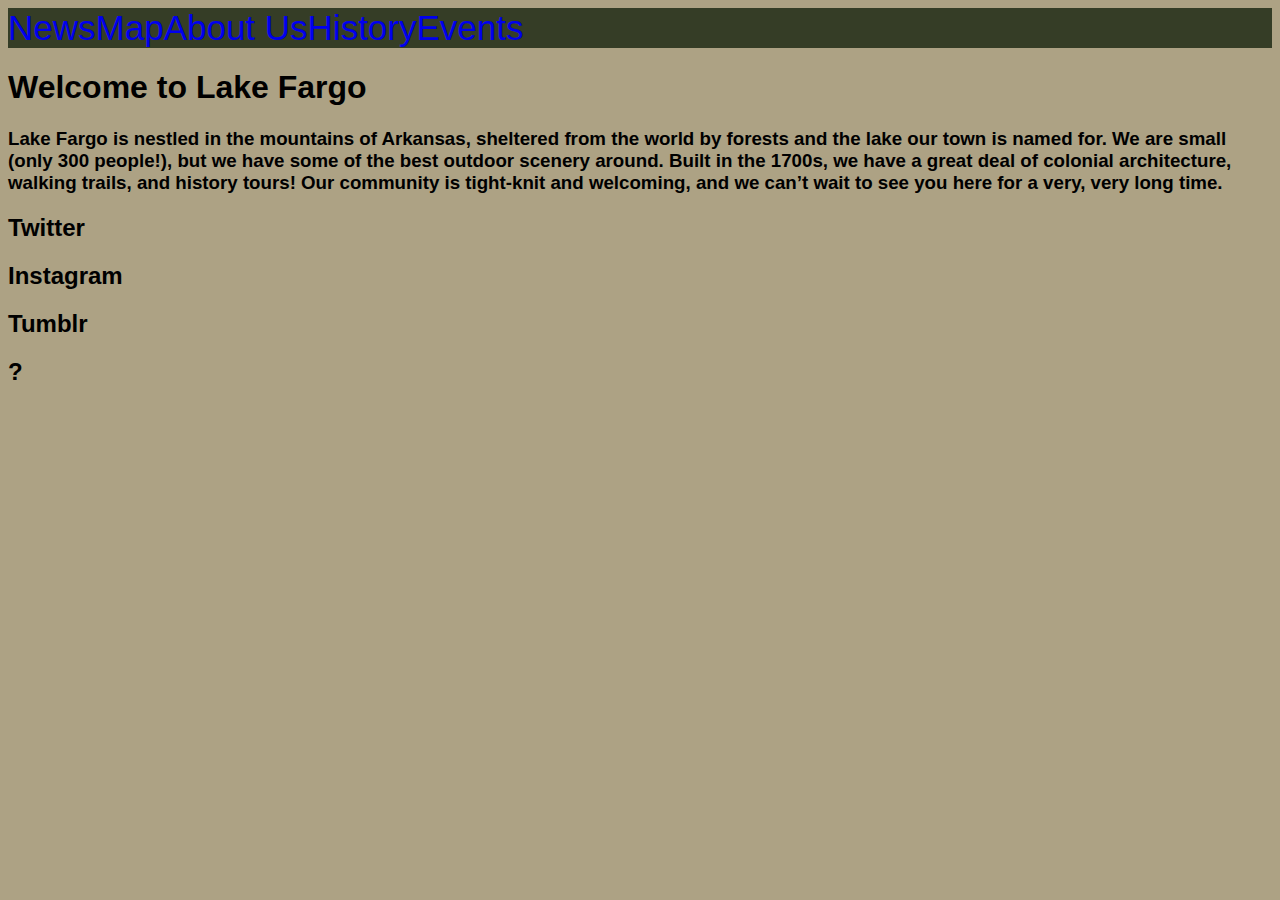
==== index.html @ 4c297550 "Update index.html" ====
<!DOCTYPE html>
<html lang="en">
<head>
    <meta charset="UTF-8">
    <meta http-equiv="X-UA-Compatible" content="IE=edge">
    <meta name="viewport" content="width=device-width, initial-scale=1.0">
    <title>WebDesign2024</title>
    <link href="style.css" rel="stylesheet">
    <link href="https://fonts.cdnfonts.com/css/old-typewriter" rel="stylesheet">
</head>

<body>
<nav>
    <ul class="navbar">
        <a href="News.html"><li>News</li></a>
        <a href="Map.html"><li>Map</li></a>
        <a href="AboutUs.html"><li>About Us</li></a>
        <a href="History.html"><li>History</li></a>
        <a href="Events.html"><li>Events</li></a>
    </ul>
</nav>   

  <h1>Welcome to Lake Fargo</h1>
    <style>
    @import url('https://fonts.cdnfonts.com/css/old-typewriter');
    </style>   
    
     <style>
        p {
          background-image: "images/SmallTown.jpg" width="1824px" height="969px"
        }
        </style> 
    
     <div id="townpara">
        <h3>Lake Fargo is nestled in the mountains of Arkansas, 
            sheltered from the world by forests and the lake our town is named for. We are small 
            (only 300 people!), but we have some of the best outdoor scenery around. Built in the 1700s, 
            we have a great deal of colonial architecture, walking trails, and history tours! Our community 
            is tight-knit and welcoming, and we can’t wait to see you here for a very, very long time.</h3>
    </div>
    
    <div id="mediabuttons">
        <h2>Twitter</h2>
        <h2>Instagram</h2>
        <h2>Tumblr</h2>
        <h2 id="podcatcher">?</h2>
    </div>
</body>
</html>
---- style.css ----
body{
    background-color: #ada284;
} 
h1{
    font-family: 'Old typewriter', sans-serif;
}
h2{
    font-family: 'Type Keys', sans-serif;
    font-family: 'Type Keys Filled', sans-serif;
                                                
}

.navbar{
    font-family: 'Type Keys', sans-serif;
    font-family: 'Type Keys Filled', sans-serif;
    font-size: 35px
}

ul {
  list-style-type: none;
  margin: 0;
  padding: 0;
  overflow: hidden;
  background-color: #353d26;
}

li {
  float: left;
}

li a {
  display: block;
  color: white;
  text-align: center;
  padding: 14px 16px;
  text-decoration: none;
}

li {
  border-right: 150px solid #353d26;
}

li:last-child {
  border-right: none;
}

h3{                                                                   
    font-family: 'Century Schoolbook', sans-serif;
}
img{
    width: 100%;
    height: auto;
}
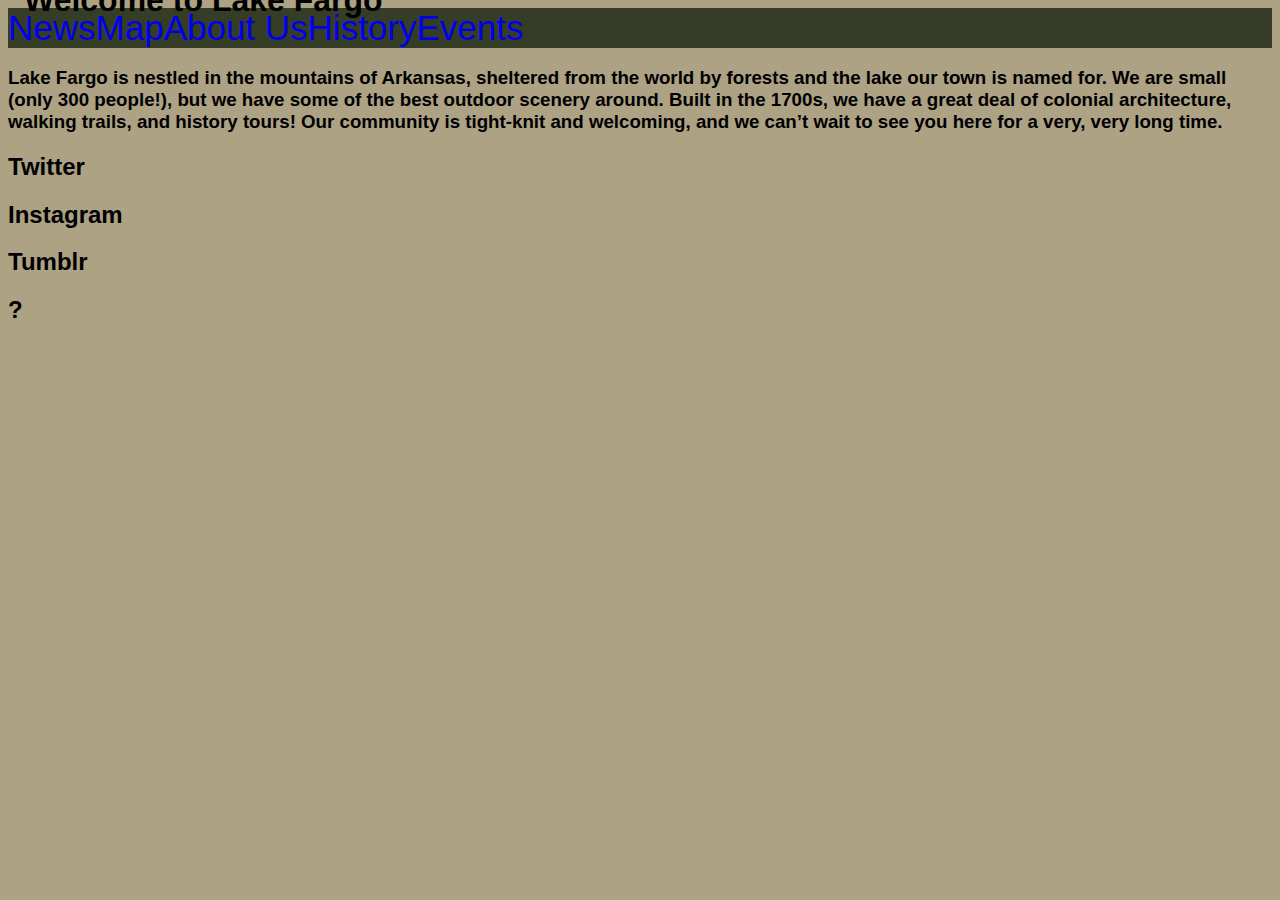
==== commit 6085e3fb: "Update index.html" ====
--- a/index.html
+++ b/index.html
@@ -20,16 +20,18 @@
     </ul>
 </nav>   
 
-  <h1>Welcome to Lake Fargo</h1>
+ <div class="container">
+    <h1 class="title">Welcome to Lake Fargo</h1>
     <style>
-    @import url('https://fonts.cdnfonts.com/css/old-typewriter');
-    </style>   
-    
-     <style>
+        @import url('https://fonts.cdnfonts.com/css/old-typewriter');
+    </style>
+
+    <style>
         p {
           background-image: "images/SmallTown.jpg" width="1824px" height="969px"
         }
         </style> 
+    </div>
     
      <div id="townpara">
         <h3>Lake Fargo is nestled in the mountains of Arkansas, 
--- a/style.css
+++ b/style.css
@@ -9,6 +9,17 @@
     font-family: 'Type Keys Filled', sans-serif;
                                                 
 }
+
+.container {
+    position: relative;
+    text-align: center;
+  }
+  
+  .title {
+    position: absolute;
+    bottom: 8px;
+    left: 16px;
+  }
 
 .navbar{
     font-family: 'Type Keys', sans-serif;
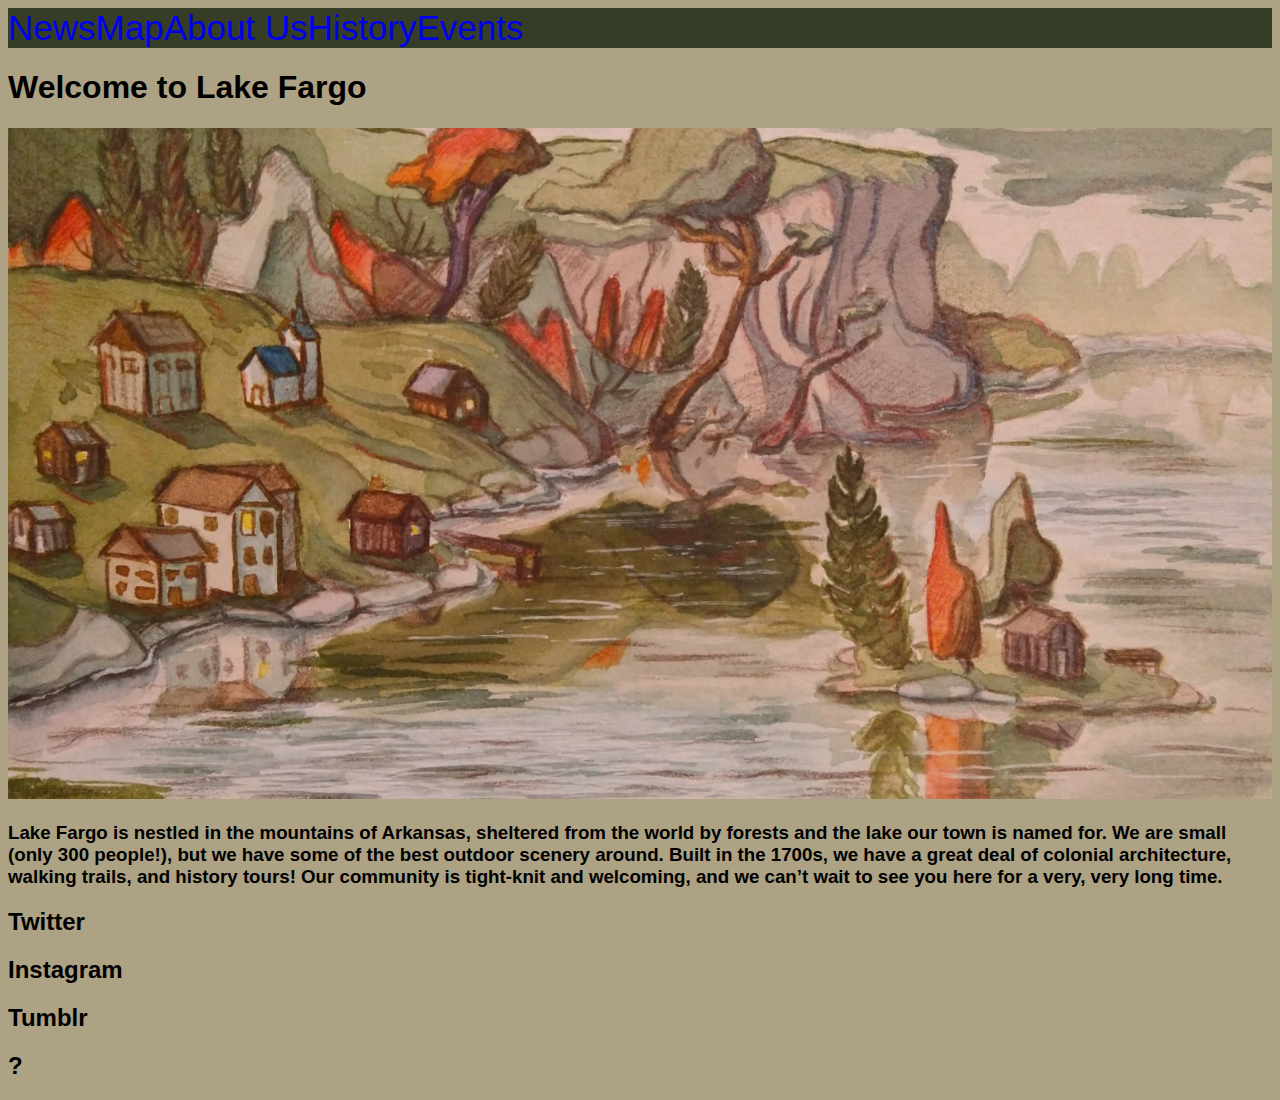
==== commit 9da4aa6f: "Update index.html" ====
--- a/index.html
+++ b/index.html
@@ -20,18 +20,12 @@
     </ul>
 </nav>   
 
- <div class="container">
-    <h1 class="title">Welcome to Lake Fargo</h1>
+<h1>Welcome to Lake Fargo</h1>
     <style>
         @import url('https://fonts.cdnfonts.com/css/old-typewriter');
     </style>
 
-    <style>
-        p {
-          background-image: "images/SmallTown.jpg" width="1824px" height="969px"
-        }
-        </style> 
-    </div>
+    <img src="images/SmallTown.jpg" width="1824px" height="969px">
     
      <div id="townpara">
         <h3>Lake Fargo is nestled in the mountains of Arkansas, 
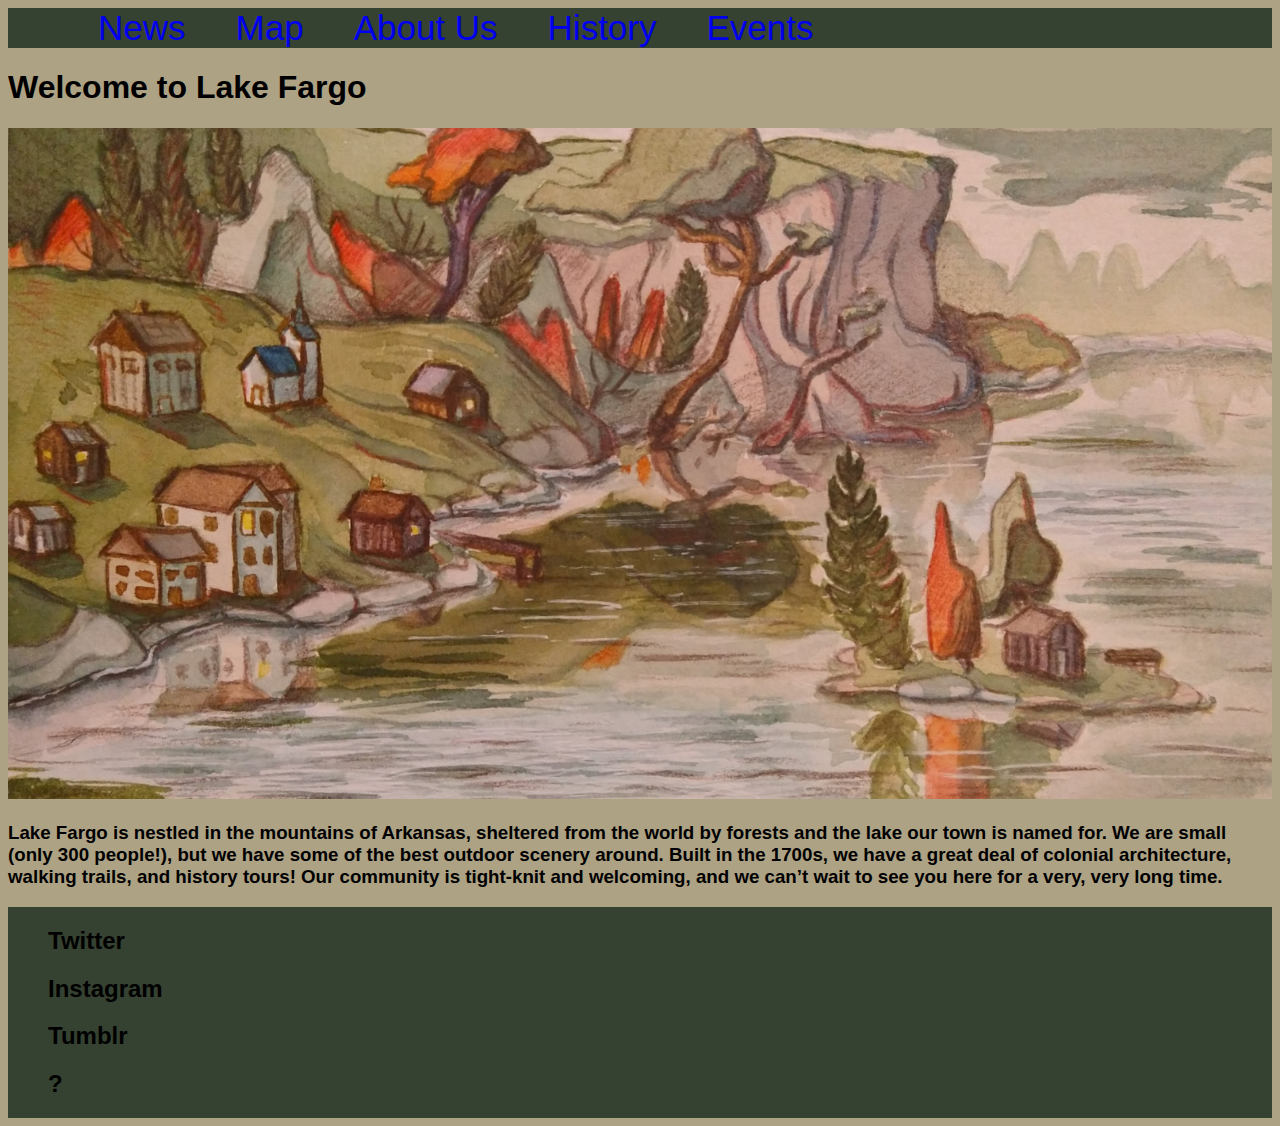
==== commit 41c7da83: "Update index.html" ====
--- a/index.html
+++ b/index.html
@@ -35,11 +35,13 @@
             is tight-knit and welcoming, and we can’t wait to see you here for a very, very long time.</h3>
     </div>
     
-    <div id="mediabuttons">
-        <h2>Twitter</h2>
-        <h2>Instagram</h2>
-        <h2>Tumblr</h2>
-        <h2 id="podcatcher">?</h2>
-    </div>
+    <nav class="bottomnav">
+    <ul id="media">
+         <h2>Twitter</h2>
+         <h2>Instagram</h2>
+         <h2>Tumblr</h2>
+         <h2 id="podcatcher">?</h2>
+    </ul>
+    </nav>
 </body>
 </html>
--- a/style.css
+++ b/style.css
@@ -10,45 +10,28 @@
                                                 
 }
 
-.container {
-    position: relative;
-    text-align: center;
-  }
-  
-  .title {
-    position: absolute;
-    bottom: 8px;
-    left: 16px;
-  }
-
 .navbar{
     font-family: 'Type Keys', sans-serif;
     font-family: 'Type Keys Filled', sans-serif;
-    font-size: 35px
+    font-size: 35px;
+    color: black
 }
 
 ul {
   list-style-type: none;
   margin: 0;
-  padding: 0;
+  padding: 12;
   overflow: hidden;
-  background-color: #353d26;
+  background-color: #364231;
 }
 
 li {
   float: left;
 }
 
-li a {
-  display: block;
-  color: white;
-  text-align: center;
-  padding: 14px 16px;
-  text-decoration: none;
-}
-
 li {
-  border-right: 150px solid #353d26;
+  border-right: 50px solid #364231;
+  border-left: 50px solid #364231;
 }
 
 li:last-child {
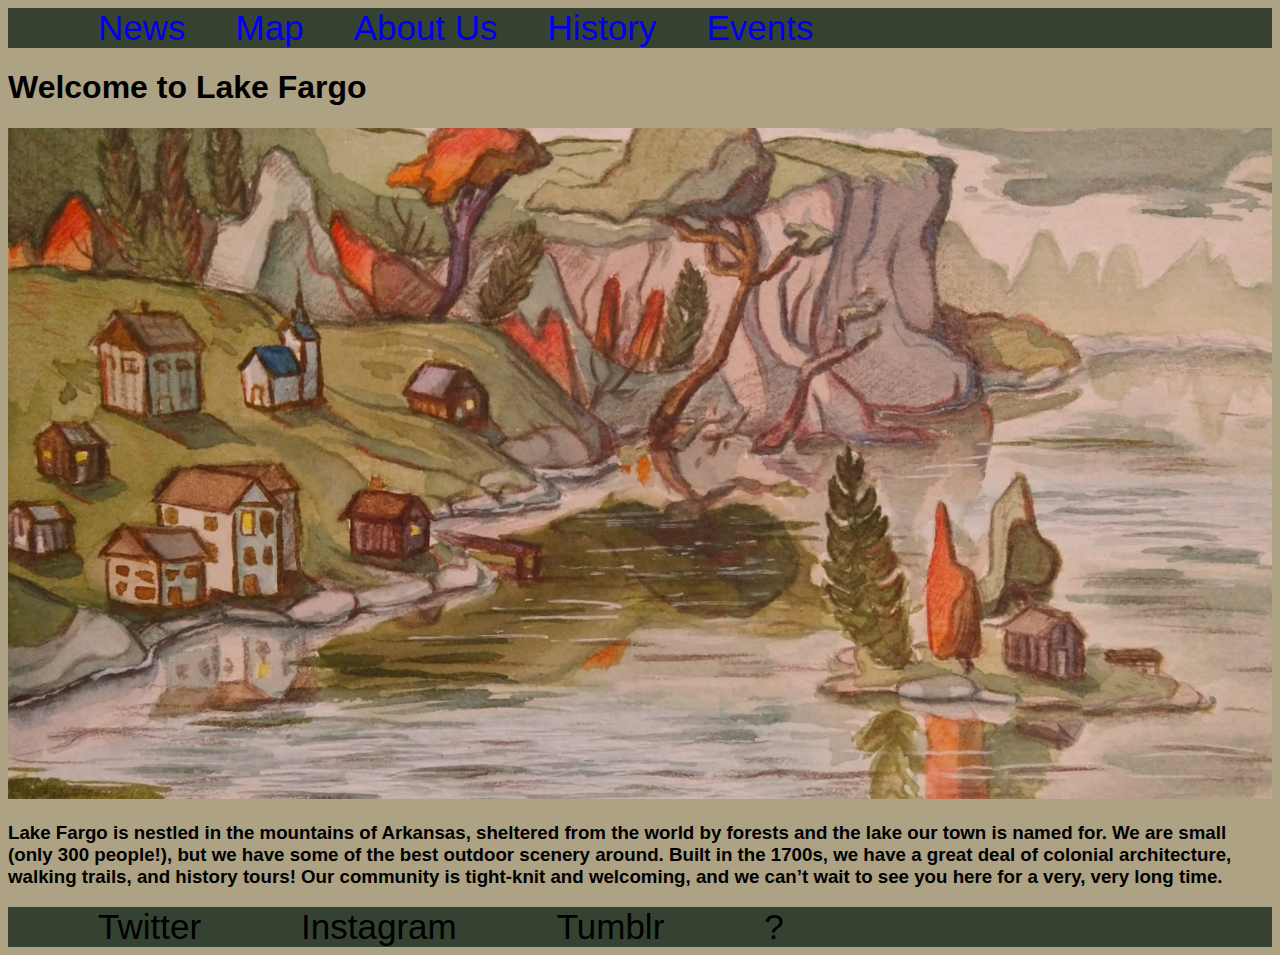
==== commit 2b304b81: "Update index.html" ====
--- a/index.html
+++ b/index.html
@@ -35,13 +35,13 @@
             is tight-knit and welcoming, and we can’t wait to see you here for a very, very long time.</h3>
     </div>
     
-    <nav class="bottomnav">
+<nav class="bottomnav">
     <ul id="media">
-         <h2>Twitter</h2>
-         <h2>Instagram</h2>
-         <h2>Tumblr</h2>
-         <h2 id="podcatcher">?</h2>
+         <li>Twitter</li>
+         <li>Instagram</li>
+         <li>Tumblr</li>
+         <li id="podcatcher">?</li>
     </ul>
-    </nav>
+</nav>
 </body>
 </html>
--- a/style.css
+++ b/style.css
@@ -45,5 +45,34 @@
     width: 100%;
     height: auto;
 }
+
+.bottomnav {
+    font-family: 'Type Keys', sans-serif;
+    font-family: 'Type Keys Filled', sans-serif;
+    font-size: 35px;
+    color: black 
+}
+.media{
+    list-style-type: none;
+    margin: 0;
+    padding: 12;
+    overflow: hidden;
+    background-color: #364231;
+  }
+  
+  li {
+    float: left;
+  }
+  
+  li {
+    border-right: 50px solid #364231;
+    border-left: 50px solid #364231;
+  }
+  
+  li:last-child {
+    border-right: none;
+  }
+
+   
     
 
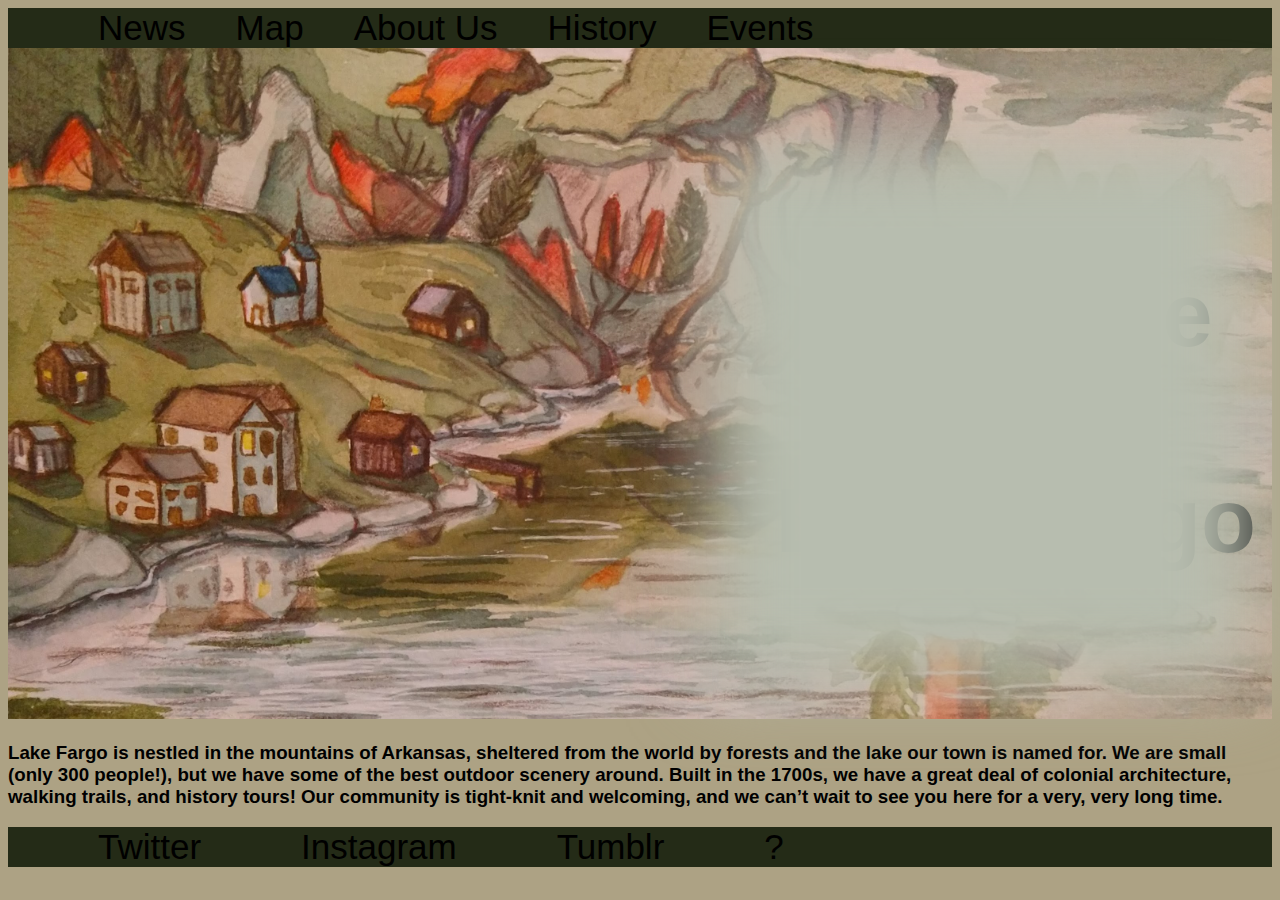
==== commit 23c8abbd: "Update index.html" ====
--- a/index.html
+++ b/index.html
@@ -18,14 +18,19 @@
         <a href="History.html"><li>History</li></a>
         <a href="Events.html"><li>Events</li></a>
     </ul>
-</nav>   
-
-<h1>Welcome to Lake Fargo</h1>
+</nav>  
+    
+<div class="container">
+    <div class= "welcome"><h1>Welcome<br>to<br>Lake Fargo<br></h1></div>
+    
     <style>
         @import url('https://fonts.cdnfonts.com/css/old-typewriter');
     </style>
-
+    <div class="square"></div>
+    
     <img src="images/SmallTown.jpg" width="1824px" height="969px">
+</div>
+   
     
      <div id="townpara">
         <h3>Lake Fargo is nestled in the mountains of Arkansas, 
--- a/style.css
+++ b/style.css
@@ -14,15 +14,62 @@
     font-family: 'Type Keys', sans-serif;
     font-family: 'Type Keys Filled', sans-serif;
     font-size: 35px;
-    color: black
+        a{
+            color: black;
+        }
 }
+
+
+.container {
+  position: relative;
+  text-align: center;
+}
+
+.welcome {
+  position: absolute;
+  bottom: 90px;
+  right: 16px;
+  font-size: 45px;
+}
+
+.square {
+  height: 550px;
+  width: 550px;
+  background-color:#b7bdaf;
+  filter: blur(40px);
+  position: absolute;
+  bottom: 40px;
+  right: 16px;
+}
+
+#news:hover{
+    color: white
+}
+
+#map:hover{
+    color:white
+}
+
+#about:hover{
+    color:white
+}
+
+#history:hover{
+    color:white
+}
+
+#events:hover{
+    color:white 
+}
+
+
 
 ul {
   list-style-type: none;
   margin: 0;
   padding: 12;
   overflow: hidden;
-  background-color: #364231;
+  background-color: #242b17;
 }
 
 li {
@@ -30,8 +77,8 @@
 }
 
 li {
-  border-right: 50px solid #364231;
-  border-left: 50px solid #364231;
+  border-right: 50px solid #242b17;
+  border-left: 50px solid #242b17;
 }
 
 li:last-child {
@@ -46,18 +93,40 @@
     height: auto;
 }
 
+.townpara{
+  margin: 75px 45px
+
+}
+
 .bottomnav {
     font-family: 'Type Keys', sans-serif;
     font-family: 'Type Keys Filled', sans-serif;
     font-size: 35px;
     color: black 
 }
-.media{
+
+#twitter:hover{
+  color:white 
+}
+
+#insta:hover{
+  color:white 
+}
+
+#tumblr:hover{
+  color:white 
+}
+
+#podcatcher:hover{
+  color:white 
+}
+
+ul {
     list-style-type: none;
     margin: 0;
     padding: 12;
     overflow: hidden;
-    background-color: #364231;
+    background-color: #242b17;
   }
   
   li {
@@ -65,8 +134,8 @@
   }
   
   li {
-    border-right: 50px solid #364231;
-    border-left: 50px solid #364231;
+    border-right: 50px solid #242b17;
+    border-left: 50px solid #242b17;
   }
   
   li:last-child {
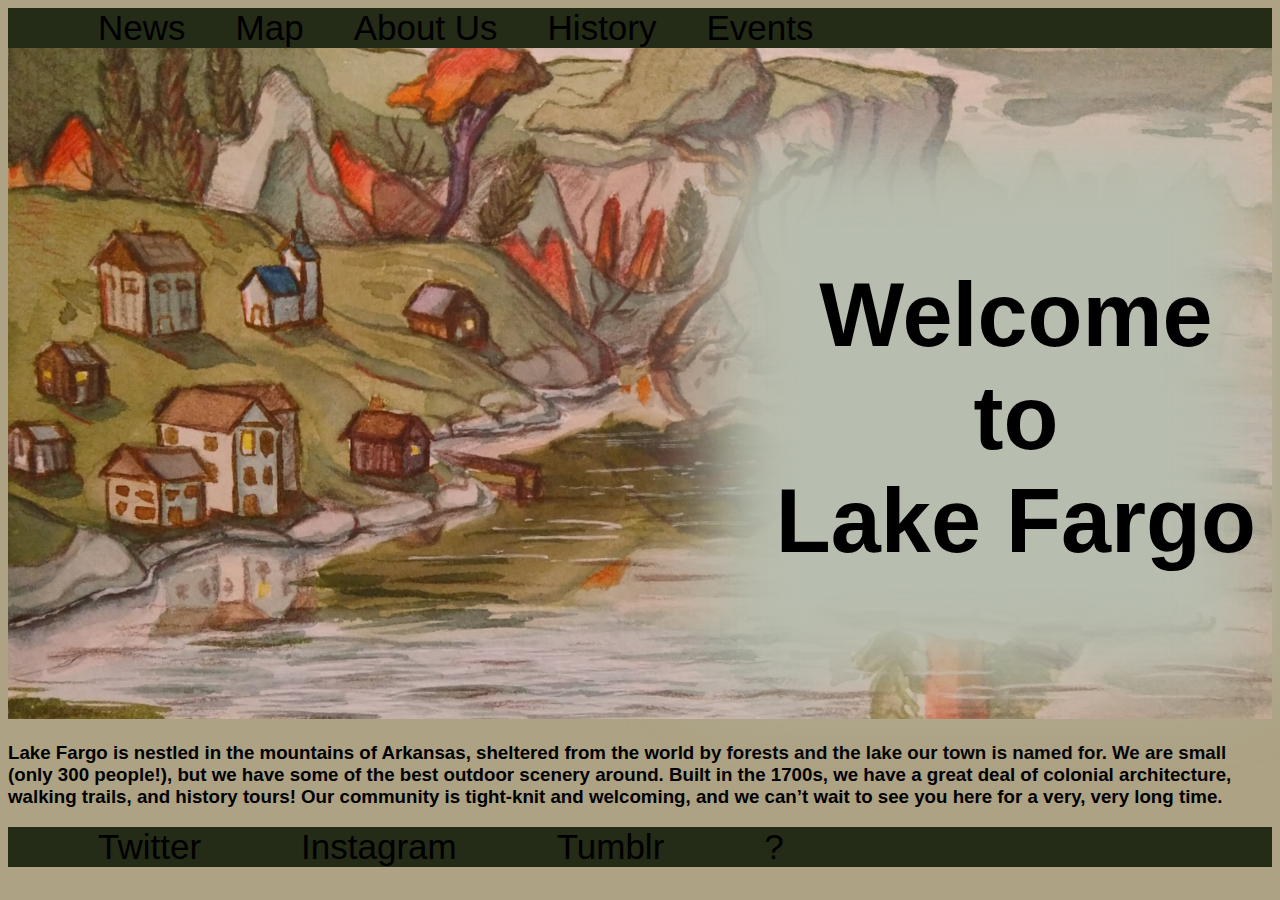
==== commit 9bb0e21f: "Update index.html" ====
--- a/index.html
+++ b/index.html
@@ -21,13 +21,12 @@
 </nav>  
     
 <div class="container">
-    <div class= "welcome"><h1>Welcome<br>to<br>Lake Fargo<br></h1></div>
+    <div class="square"></div>
+ <div class= "welcome"><h1>Welcome<br>to<br>Lake Fargo<br></h1></div>
     
     <style>
         @import url('https://fonts.cdnfonts.com/css/old-typewriter');
     </style>
-    <div class="square"></div>
-    
     <img src="images/SmallTown.jpg" width="1824px" height="969px">
 </div>
    
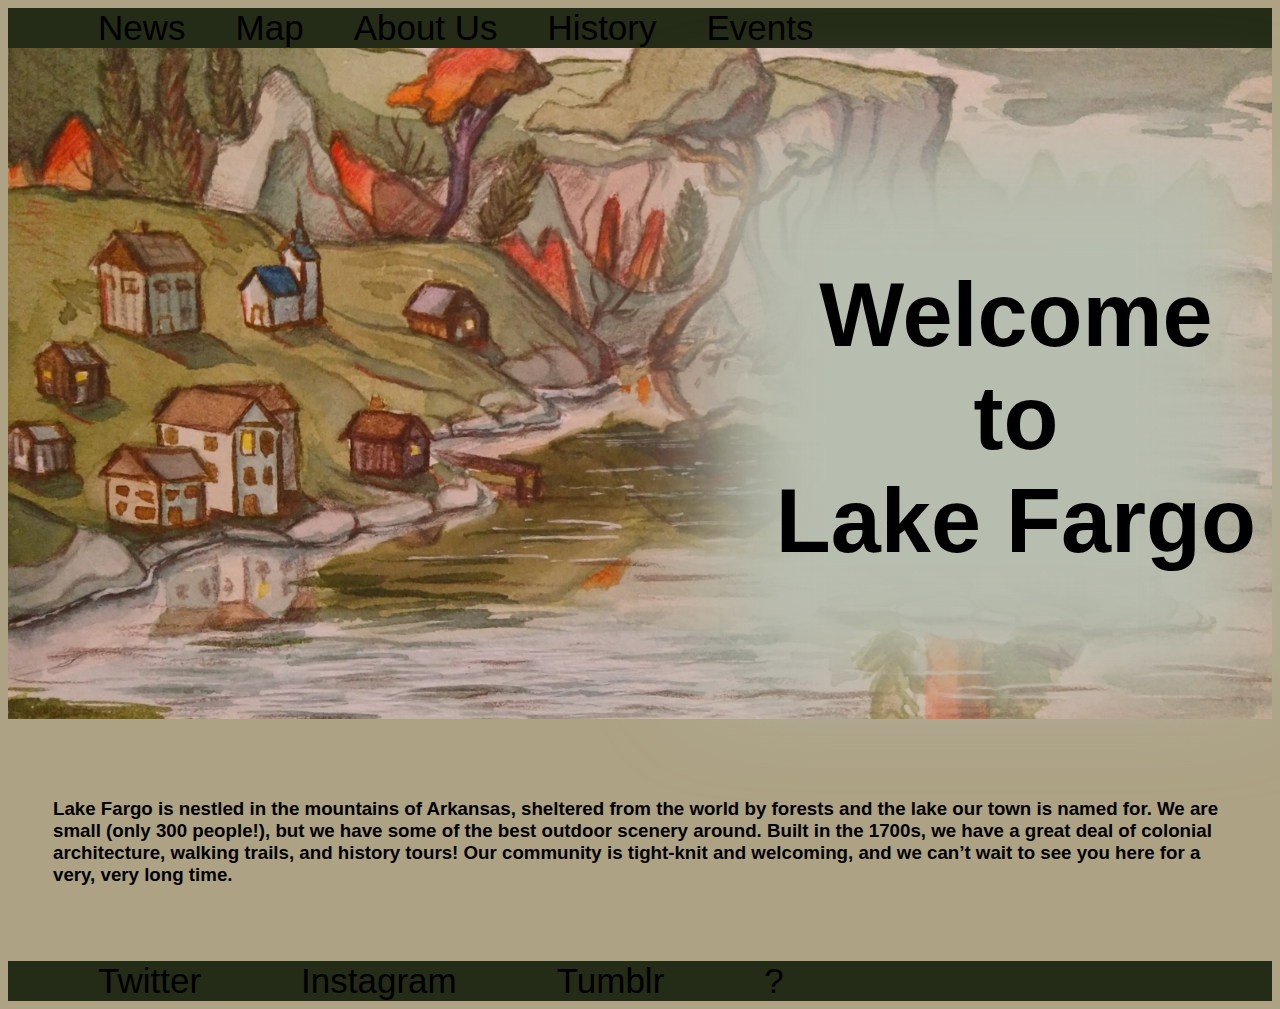
==== commit ed268b35: "Update index.html" ====
--- a/index.html
+++ b/index.html
@@ -31,7 +31,7 @@
 </div>
    
     
-     <div id="townpara">
+     <div class="townpara">
         <h3>Lake Fargo is nestled in the mountains of Arkansas, 
             sheltered from the world by forests and the lake our town is named for. We are small 
             (only 300 people!), but we have some of the best outdoor scenery around. Built in the 1700s, 
--- a/style.css
+++ b/style.css
@@ -1,46 +1,25 @@
 body{
-    background-color: #ada284;
-} 
+    background-color:#ada284;
+}
 h1{
     font-family: 'Old typewriter', sans-serif;
 }
 h2{
     font-family: 'Type Keys', sans-serif;
     font-family: 'Type Keys Filled', sans-serif;
-                                                
 }
 
 .navbar{
     font-family: 'Type Keys', sans-serif;
     font-family: 'Type Keys Filled', sans-serif;
     font-size: 35px;
-        a{
-            color: black;
-        }
+       
 }
 
-
-.container {
-  position: relative;
-  text-align: center;
+a{
+  color: black;
 }
 
-.welcome {
-  position: absolute;
-  bottom: 90px;
-  right: 16px;
-  font-size: 45px;
-}
-
-.square {
-  height: 550px;
-  width: 550px;
-  background-color:#b7bdaf;
-  filter: blur(40px);
-  position: absolute;
-  bottom: 40px;
-  right: 16px;
-}
 
 #news:hover{
     color: white
@@ -62,32 +41,53 @@
     color:white 
 }
 
-
-
 ul {
-  list-style-type: none;
-  margin: 0;
-  padding: 12;
-  overflow: hidden;
-  background-color: #242b17;
+    list-style-type: none;
+    margin: 0;
+    padding: 12;
+    overflow: hidden;
+    background-color: #242b17;
+  }
+  
+  li {
+    float: left;
+  }
+  
+  li {
+    border-right: 50px solid #242b17;
+    border-left: 50px solid #242b17;
+  }
+  
+  li:last-child {
+    border-right: none;
+  }
+  
+  .container {
+  position: relative;
+  text-align: center;
 }
 
-li {
-  float: left;
+.square {
+  height: 550px;
+  width: 550px;
+  background-color:#b7bdaf;
+  filter: blur(50px);
+  position: absolute;
+  bottom: 40px;
+  right: 16px;
 }
 
-li {
-  border-right: 50px solid #242b17;
-  border-left: 50px solid #242b17;
+.welcome {
+  position: absolute;
+  bottom: 90px;
+  right: 16px;
+  font-size: 45px;
 }
 
-li:last-child {
-  border-right: none;
+h3{
+    font-family: 'Century Schoolbook', sans-serif;
 }
 
-h3{                                                                   
-    font-family: 'Century Schoolbook', sans-serif;
-}
 img{
     width: 100%;
     height: auto;
@@ -97,6 +97,7 @@
   margin: 75px 45px
 
 }
+
 
 .bottomnav {
     font-family: 'Type Keys', sans-serif;
@@ -120,7 +121,6 @@
 #podcatcher:hover{
   color:white 
 }
-
 ul {
     list-style-type: none;
     margin: 0;
@@ -143,5 +143,3 @@
   }
 
    
-    
-
